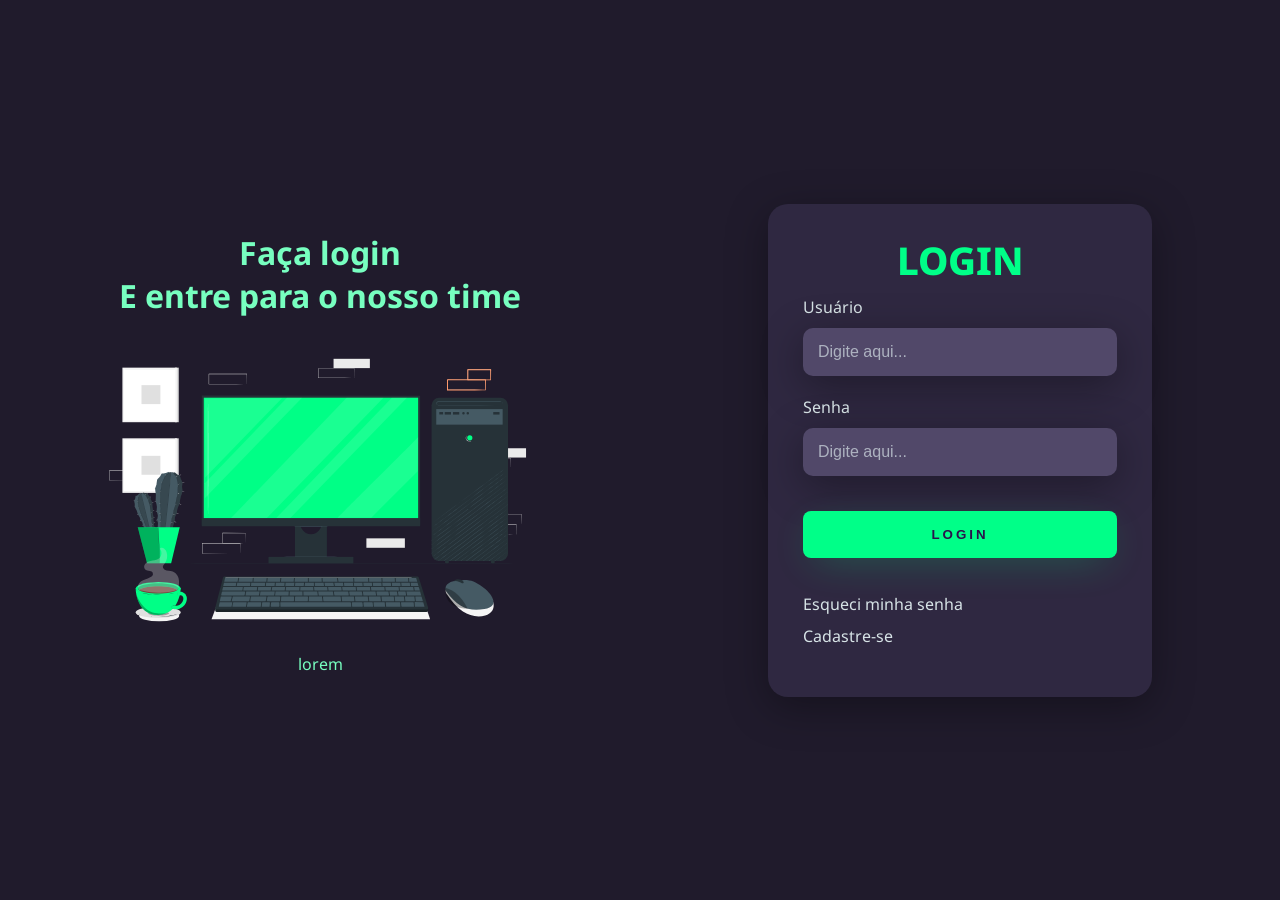
==== src/index.html @ 2d176080 "Alterações no style do projeto." ====
<!DOCTYPE html>
<html lang="en">
<head>
    <meta charset="UTF-8">
    <meta name="viewport" content="width=device-width, initial-scale=1.0">

    <link rel="stylesheet" href="styles/style.css">
    <link rel="shortcut icon" href="images/icons8-login-arredondado-à-direita-16.png">

    <title>Checkout | Faça seu login</title>
</head>
<body>
    <div class="main-login">
        <div class="left-login">
            <h1>Faça login<br>E entre para o nosso time</h1>
            <img src="images/computer.svg" class="left-login-image" alt="Computer Animation">
            
            <p class="lorem">lorem</p>
        </div>

        <div class="right-login">
            <div class="card-login">
                <h1>LOGIN</h1>

                <div class="textfield">
                    <label for="usuario">Usuário</label>
                    <input type="text" name="usuario" placeholder="Digite aqui...">
                </div>

                <div class="textfield">
                    <label for="senha">Senha</label>
                    <input type="password" name="senha" placeholder="Digite aqui...">
                </div>

                <button class="btn-login" >Login</button>

                <div class="textfield">
                    <label for="">Esqueci minha senha</label>
                    <label for="">Cadastre-se</label>
                </div>
            </div>
        </div>
    </div>
</body>
</html>
---- src/styles/style.css ----
@import url('https://fonts.googleapis.com/css2?family=Noto+Sans:wght@100&display=swap');
@import url('https://fonts.googleapis.com/css2?family=Noto+Sans:wght@100;700&display=swap');

body {
    margin: 0;
    font-family: 'Noto Sans', sans-serif;
}

body * {
    box-sizing: border-box;
}

.main-login {
    width: 100vw;
    height: 100vh;
    background: #201b2c;
    display: flex;
    justify-content: center;
    align-items: center;
}

.left-login {
    width: 50vw;
    height: 100vh;
    display: flex;
    justify-content: center;
    align-items: center;
    flex-direction: column;
}

.left-login > h1 {
    text-align: center;
    color: #77ffc0;
}

.left-login > p {
    text-align: center;
    color: #77ffc0;
}

.right-login {
    width: 50vw;
    height: 100vh;
    display: flex;
    justify-content: center;
    align-items: center;
}

.card-login {
    width: 60%;
    display: flex;
    justify-content: center;
    align-items: center;
    flex-direction: column;
    padding: 30px 35px;
    background: #2f2841;
    border-radius: 20px;
    box-shadow: 0px 10px 40px #00000056;
}

.card-login > h1 {
    font-size: 3vw;
    color: #00ff88;
    font-weight: 800;
    margin: 0;
}

.left-login-image {
    width: 35vw;
}

.textfield {
    width: 100%;
    display: flex;
    flex-direction: column;
    align-items: flex-start;
    justify-content: center;
    margin: 10px 0px;
}

.textfield > input {
    width: 100%;
    border: none;
    border-radius: 10px;
    padding: 15px;
    background: #514869;
    color: #f0ffffde;
    font-size: 12pt;
    box-shadow: 0px 10px 40px #00000056;
    outline: none;
    box-sizing: border-box;
}

.textfield > label {
    color: #f0ffffde;
    margin-bottom: 10px;
}

.textfield > input::placeholder {
    color: #f0ffff94;
}

.btn-login {
    width: 100%;
    padding: 16px 0px;
    margin: 25px;
    border: none;
    border-radius: 8px;
    outline: none;
    text-transform: uppercase;
    font-weight: 800;
    letter-spacing: 3px;
    color: #2b134b;
    background: #00ff88;
    cursor: pointer;
    box-shadow: 0px 10px 40px -12px #00ff8052;
}

@media only screen and (max-width: 950px) {
    .card-login {
        width: 85%;
    }
}

@media only screen and (max-width: 600px) {
    .main-login {
        flex-direction: column;
    }

    .left-login > h1 {
        display: none;
    }

    .left-login {
        width: 100%;
        height: auto;
    }

    .right-login {
        width: 100%;
        height: auto;
    }

    .left-login-image {
        width: 50vw;
    }

    .card-login {
        width: 90%;
    }
}
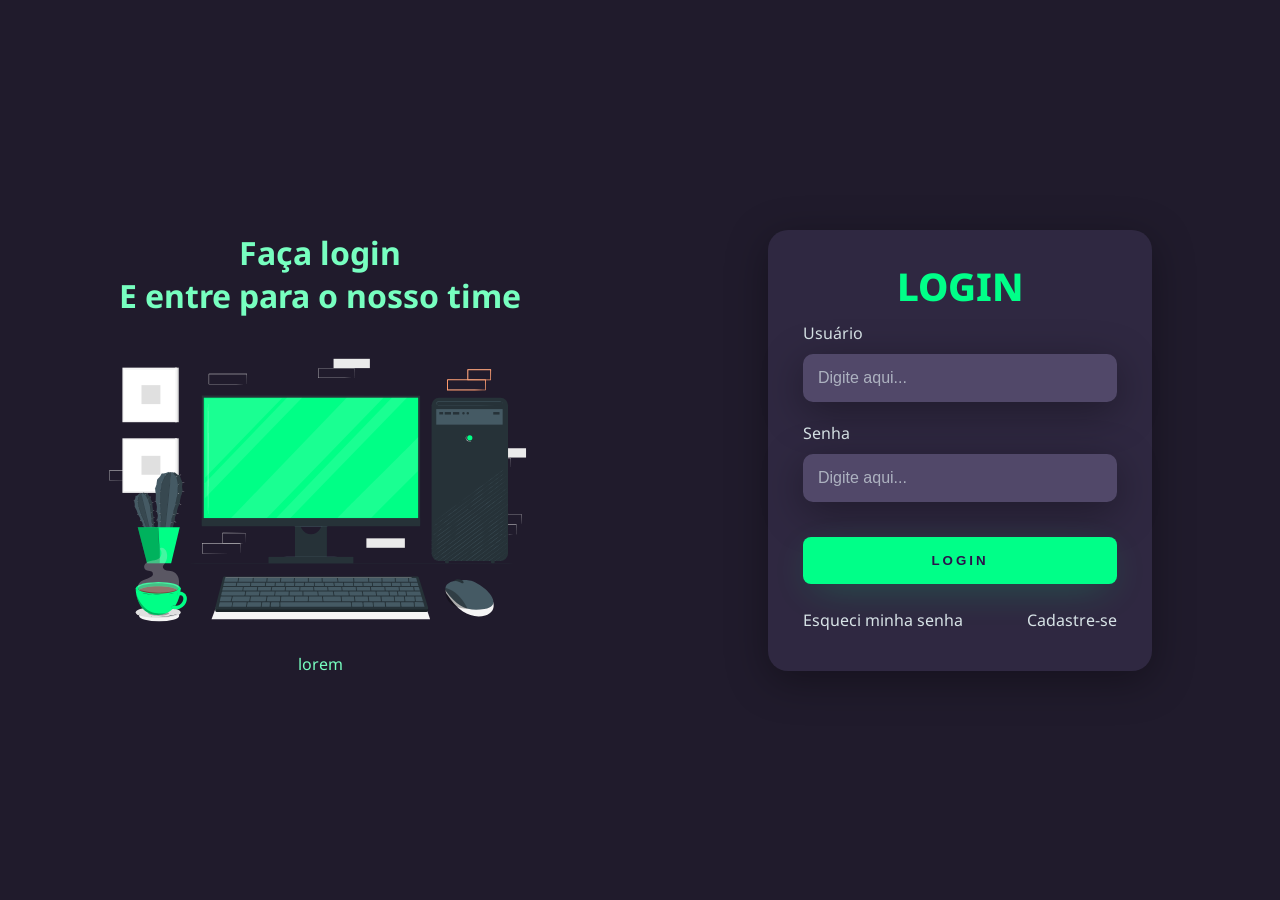
==== commit 1468fe54: "Mudanças de estilização e composição HTML." ====
--- a/src/index.html
+++ b/src/index.html
@@ -15,7 +15,7 @@
             <h1>Faça login<br>E entre para o nosso time</h1>
             <img src="images/computer.svg" class="left-login-image" alt="Computer Animation">
             
-            <p class="lorem">lorem</p>
+            <p>lorem</p>
         </div>
 
         <div class="right-login">
@@ -34,9 +34,9 @@
 
                 <button class="btn-login" >Login</button>
 
-                <div class="textfield">
-                    <label for="">Esqueci minha senha</label>
-                    <label for="">Cadastre-se</label>
+                <div class="opc">
+                    <a href="" class="botton">Esqueci minha senha</a>
+                    <a href="" class="botton">Cadastre-se</a>
                 </div>
             </div>
         </div>
--- a/src/styles/style.css
+++ b/src/styles/style.css
@@ -91,9 +91,25 @@
     box-sizing: border-box;
 }
 
-.textfield > label {
+.textfield > label, .botton {
     color: #f0ffffde;
     margin-bottom: 10px;
+}
+
+.opc {
+    display: flex;
+    flex-direction: row;
+    flex-wrap: wrap;
+    justify-content: space-between;
+    width: 100%;
+}
+
+.opc > .botton {
+    text-decoration: none;
+}
+
+.botton:active {
+    color: #f0ffffa6;
 }
 
 .textfield > input::placeholder {
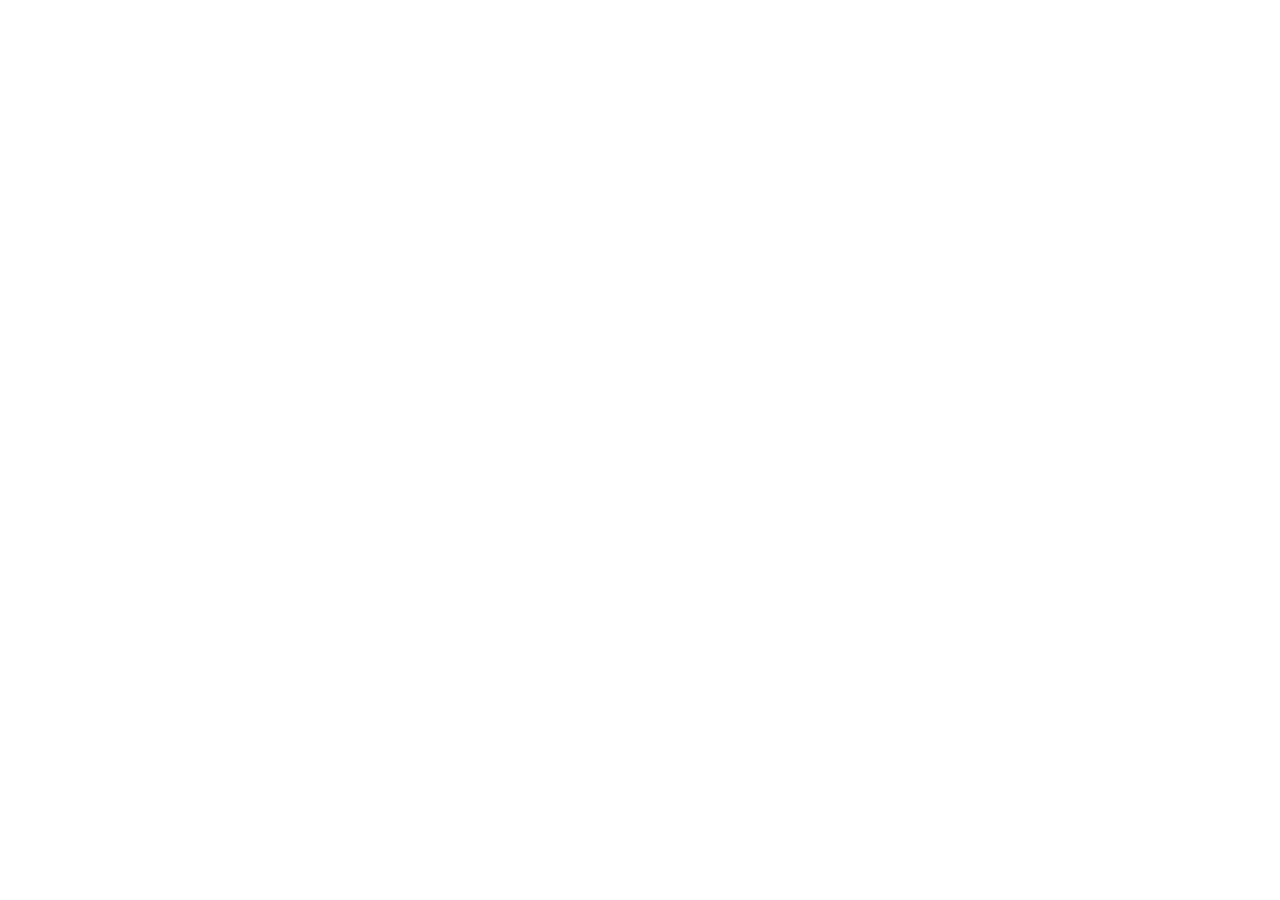
==== commit 81c66d12: "Inicio da elaboração da página inicial do projeto de  empresa 'Acantara'" ====
--- a/src/index.html
+++ b/src/index.html
@@ -4,42 +4,11 @@
     <meta charset="UTF-8">
     <meta name="viewport" content="width=device-width, initial-scale=1.0">
 
-    <link rel="stylesheet" href="styles/style.css">
+    <link rel="stylesheet" href="styles/index.css">
     <link rel="shortcut icon" href="images/icons8-login-arredondado-à-direita-16.png">
 
-    <title>Checkout | Faça seu login</title>
+    <title>Acantara | Inicial</title>
 </head>
 <body>
-    <div class="main-login">
-        <div class="left-login">
-            <h1>Faça login<br>E entre para o nosso time</h1>
-            <img src="images/computer.svg" class="left-login-image" alt="Computer Animation">
-            
-            <p>lorem</p>
-        </div>
-
-        <div class="right-login">
-            <div class="card-login">
-                <h1>LOGIN</h1>
-
-                <div class="textfield">
-                    <label for="usuario">Usuário</label>
-                    <input type="text" name="usuario" placeholder="Digite aqui...">
-                </div>
-
-                <div class="textfield">
-                    <label for="senha">Senha</label>
-                    <input type="password" name="senha" placeholder="Digite aqui...">
-                </div>
-
-                <button class="btn-login" >Login</button>
-
-                <div class="opc">
-                    <a href="" class="botton">Esqueci minha senha</a>
-                    <a href="" class="botton">Cadastre-se</a>
-                </div>
-            </div>
-        </div>
-    </div>
 </body>
 </html>
--- a/src/styles/index.css
+++ b/src/styles/index.css
@@ -0,0 +1,11 @@
+@import url('https://fonts.googleapis.com/css2?family=Noto+Sans:wght@100&display=swap');
+@import url('https://fonts.googleapis.com/css2?family=Noto+Sans:wght@100;700&display=swap');
+
+body {
+    margin: 0;
+    font-family: 'Noto Sans', sans-serif;
+}
+
+body * {
+    box-sizing: border-box;
+}
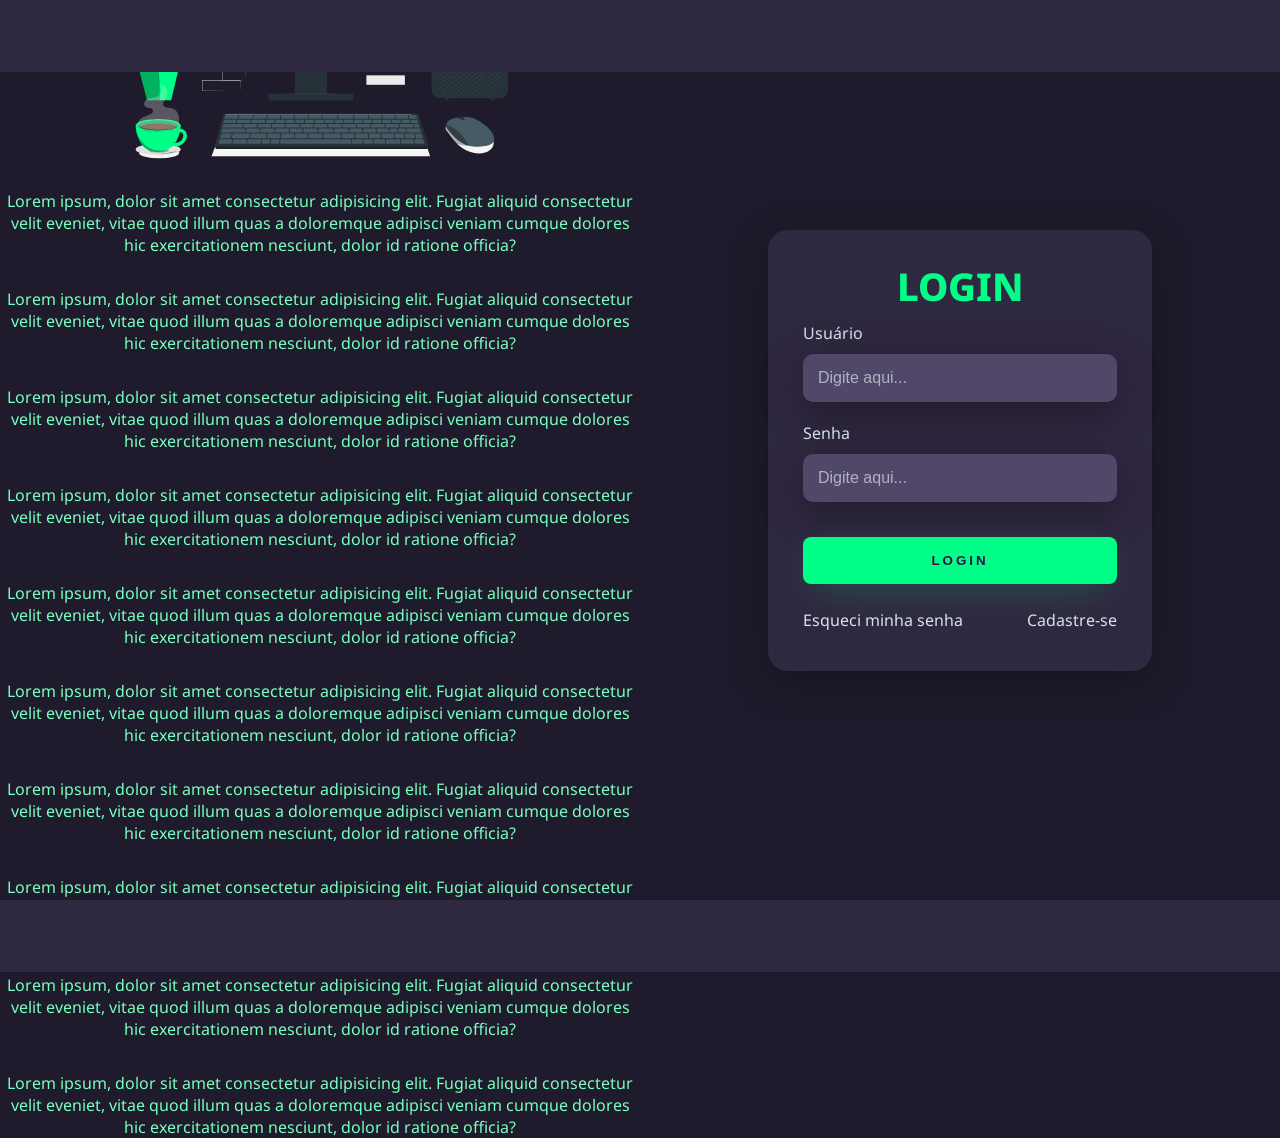
==== commit e058bceb: "Alterações de estilizações da página inicial." ====
--- a/src/index.html
+++ b/src/index.html
@@ -7,8 +7,52 @@
     <link rel="stylesheet" href="styles/index.css">
     <link rel="shortcut icon" href="images/icons8-login-arredondado-à-direita-16.png">
 
-    <title>Acantara | Inicial</title>
+    <title>Checkout | Faça seu login</title>
 </head>
 <body>
+    <div class="menu"></div>
+    
+    <div class="main">
+        <div class="left-screen">
+            <h1>Faça login<br>E entre para o nosso time</h1>
+            <img src="images/computer.svg" class="left-login-image" alt="Computer Animation">
+            
+            <p>Lorem ipsum, dolor sit amet consectetur adipisicing elit. Fugiat aliquid consectetur velit eveniet, vitae quod illum quas a doloremque adipisci veniam cumque dolores hic exercitationem nesciunt, dolor id ratione officia?</p>
+            <p>Lorem ipsum, dolor sit amet consectetur adipisicing elit. Fugiat aliquid consectetur velit eveniet, vitae quod illum quas a doloremque adipisci veniam cumque dolores hic exercitationem nesciunt, dolor id ratione officia?</p>
+            <p>Lorem ipsum, dolor sit amet consectetur adipisicing elit. Fugiat aliquid consectetur velit eveniet, vitae quod illum quas a doloremque adipisci veniam cumque dolores hic exercitationem nesciunt, dolor id ratione officia?</p>
+            <p>Lorem ipsum, dolor sit amet consectetur adipisicing elit. Fugiat aliquid consectetur velit eveniet, vitae quod illum quas a doloremque adipisci veniam cumque dolores hic exercitationem nesciunt, dolor id ratione officia?</p>
+            <p>Lorem ipsum, dolor sit amet consectetur adipisicing elit. Fugiat aliquid consectetur velit eveniet, vitae quod illum quas a doloremque adipisci veniam cumque dolores hic exercitationem nesciunt, dolor id ratione officia?</p>
+            <p>Lorem ipsum, dolor sit amet consectetur adipisicing elit. Fugiat aliquid consectetur velit eveniet, vitae quod illum quas a doloremque adipisci veniam cumque dolores hic exercitationem nesciunt, dolor id ratione officia?</p>
+            <p>Lorem ipsum, dolor sit amet consectetur adipisicing elit. Fugiat aliquid consectetur velit eveniet, vitae quod illum quas a doloremque adipisci veniam cumque dolores hic exercitationem nesciunt, dolor id ratione officia?</p>
+            <p>Lorem ipsum, dolor sit amet consectetur adipisicing elit. Fugiat aliquid consectetur velit eveniet, vitae quod illum quas a doloremque adipisci veniam cumque dolores hic exercitationem nesciunt, dolor id ratione officia?</p>
+            <p>Lorem ipsum, dolor sit amet consectetur adipisicing elit. Fugiat aliquid consectetur velit eveniet, vitae quod illum quas a doloremque adipisci veniam cumque dolores hic exercitationem nesciunt, dolor id ratione officia?</p>
+            <p>Lorem ipsum, dolor sit amet consectetur adipisicing elit. Fugiat aliquid consectetur velit eveniet, vitae quod illum quas a doloremque adipisci veniam cumque dolores hic exercitationem nesciunt, dolor id ratione officia?</p>
+        </div>
+
+        <div class="right-screen">
+            <div class="card-login">
+                <h1>LOGIN</h1>
+
+                <div class="textfield">
+                    <label for="usuario">Usuário</label>
+                    <input type="text" name="usuario" placeholder="Digite aqui...">
+                </div>
+
+                <div class="textfield">
+                    <label for="senha">Senha</label>
+                    <input type="password" name="senha" placeholder="Digite aqui...">
+                </div>
+
+                <button class="btn-login">Login</button>
+                
+                <div class="opc">
+                    <a href="" class="botton">Esqueci minha senha</a>
+                    <a href="" class="botton">Cadastre-se</a>
+                </div>
+            </div>
+        </div>
+    </div>
+
+    <div class="footer"></div>
 </body>
 </html>
--- a/src/styles/index.css
+++ b/src/styles/index.css
@@ -4,8 +4,178 @@
 body {
     margin: 0;
     font-family: 'Noto Sans', sans-serif;
+    background: #201b2c;
 }
 
 body * {
     box-sizing: border-box;
+}
+
+.main {
+    width: 100vw;
+    height: 100vh;
+    display: flex;
+    justify-content: center;
+    align-items: center;
+}
+
+.menu {
+    width: 100%;
+    height: 8vh;
+    position: fixed;
+    background: #2f2841;
+}
+
+.footer {
+    width: 100%;
+    height: 8vh;
+    position: fixed;
+    background: #2f2841;
+}
+
+.left-screen {
+    width: 50vw;
+    height: 100vh;
+    display: flex;
+    justify-content: center;
+    align-items: center;
+    flex-direction: column;
+}
+
+.left-screen > h1 {
+    text-align: center;
+    color: #77ffc0;
+}
+
+.left-screen > p {
+    text-align: center;
+    color: #77ffc0;
+}
+
+.right-screen {
+    width: 50vw;
+    height: 100vh;
+    display: flex;
+    justify-content: center;
+    align-items: center;
+}
+
+.card-login {
+    width: 60%;
+    display: flex;
+    justify-content: center;
+    align-items: center;
+    flex-direction: column;
+    padding: 30px 35px;
+    background: #2f2841;
+    border-radius: 20px;
+    box-shadow: 0px 10px 40px #00000056;
+}
+
+.card-login > h1 {
+    font-size: 3vw;
+    color: #00ff88;
+    font-weight: 800;
+    margin: 0;
+}
+
+.left-login-image {
+    width: 35vw;
+}
+
+.textfield {
+    width: 100%;
+    display: flex;
+    flex-direction: column;
+    align-items: flex-start;
+    justify-content: center;
+    margin: 10px 0px;
+}
+
+.textfield > input {
+    width: 100%;
+    border: none;
+    border-radius: 10px;
+    padding: 15px;
+    background: #514869;
+    color: #f0ffffde;
+    font-size: 12pt;
+    box-shadow: 0px 10px 40px #00000056;
+    outline: none;
+    box-sizing: border-box;
+}
+
+.textfield > label, .botton {
+    color: #f0ffffde;
+    margin-bottom: 10px;
+}
+
+.opc {
+    display: flex;
+    flex-direction: row;
+    flex-wrap: wrap;
+    justify-content: space-between;
+    width: 100%;
+}
+
+.opc > .botton {
+    text-decoration: none;
+}
+
+.botton:active {
+    color: #f0ffffa6;
+}
+
+.textfield > input::placeholder {
+    color: #f0ffff94;
+}
+
+.btn-login {
+    width: 100%;
+    padding: 16px 0px;
+    margin: 25px;
+    border: none;
+    border-radius: 8px;
+    outline: none;
+    text-transform: uppercase;
+    font-weight: 800;
+    letter-spacing: 3px;
+    color: #2b134b;
+    background: #00ff88;
+    cursor: pointer;
+    box-shadow: 0px 10px 40px -12px #00ff8052;
+}
+
+@media only screen and (max-width: 950px) {
+    .card-login {
+        width: 85%;
+    }
+}
+
+@media only screen and (max-width: 600px) {
+    .main {
+        flex-direction: column;
+    }
+
+    .left-screen > h1 {
+        display: none;
+    }
+
+    .left-screen {
+        width: 100%;
+        height: auto;
+    }
+
+    .right-screen {
+        width: 100%;
+        height: auto;
+    }
+
+    .left-login-image {
+        width: 50vw;
+    }
+
+    .card-login {
+        width: 90%;
+    }
 }
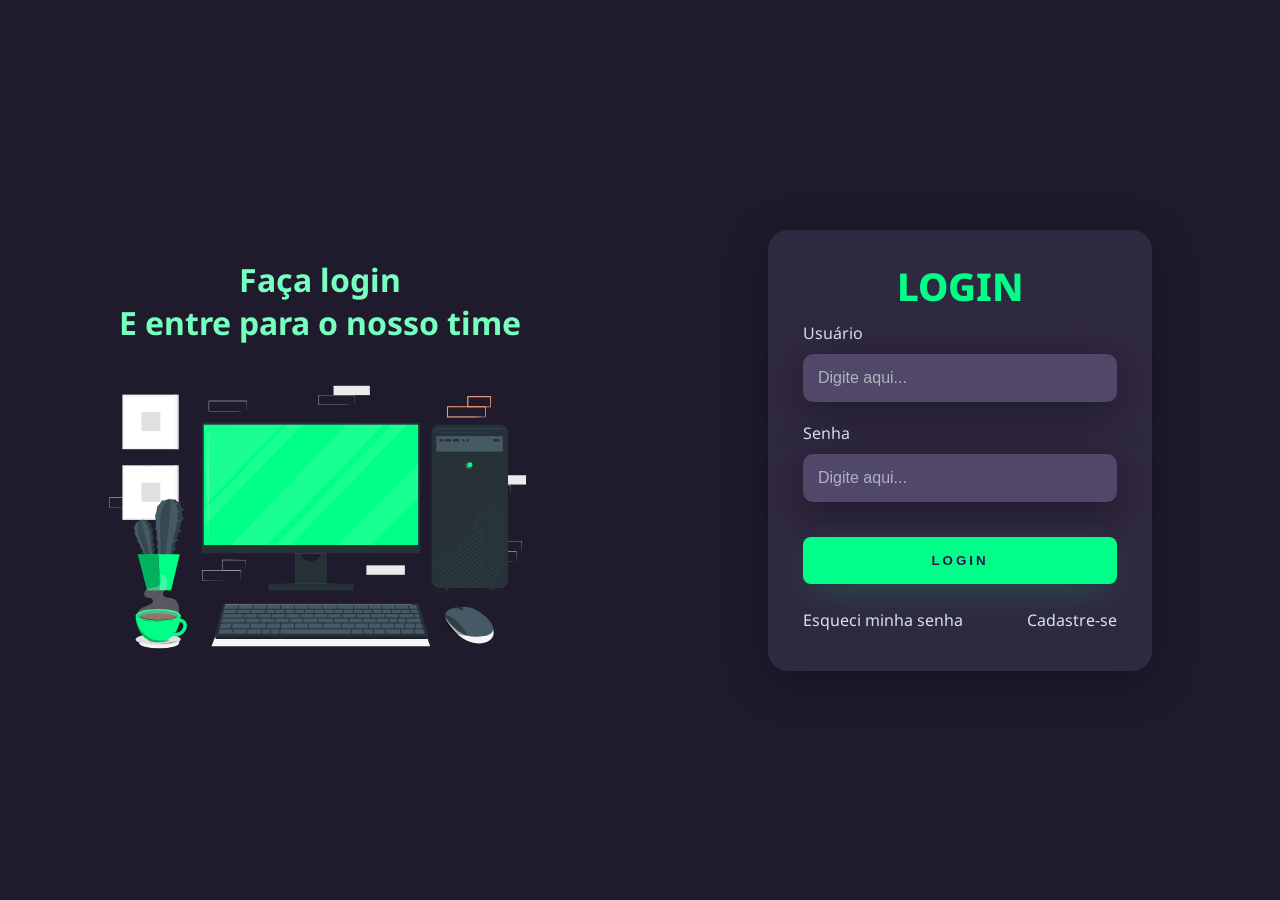
==== commit cb839032: "Modificações nas estilizações do projeto." ====
--- a/src/index.html
+++ b/src/index.html
@@ -9,24 +9,11 @@
 
     <title>Checkout | Faça seu login</title>
 </head>
-<body>
-    <div class="menu"></div>
-    
+<body>    
     <div class="main">
         <div class="left-screen">
             <h1>Faça login<br>E entre para o nosso time</h1>
             <img src="images/computer.svg" class="left-login-image" alt="Computer Animation">
-            
-            <p>Lorem ipsum, dolor sit amet consectetur adipisicing elit. Fugiat aliquid consectetur velit eveniet, vitae quod illum quas a doloremque adipisci veniam cumque dolores hic exercitationem nesciunt, dolor id ratione officia?</p>
-            <p>Lorem ipsum, dolor sit amet consectetur adipisicing elit. Fugiat aliquid consectetur velit eveniet, vitae quod illum quas a doloremque adipisci veniam cumque dolores hic exercitationem nesciunt, dolor id ratione officia?</p>
-            <p>Lorem ipsum, dolor sit amet consectetur adipisicing elit. Fugiat aliquid consectetur velit eveniet, vitae quod illum quas a doloremque adipisci veniam cumque dolores hic exercitationem nesciunt, dolor id ratione officia?</p>
-            <p>Lorem ipsum, dolor sit amet consectetur adipisicing elit. Fugiat aliquid consectetur velit eveniet, vitae quod illum quas a doloremque adipisci veniam cumque dolores hic exercitationem nesciunt, dolor id ratione officia?</p>
-            <p>Lorem ipsum, dolor sit amet consectetur adipisicing elit. Fugiat aliquid consectetur velit eveniet, vitae quod illum quas a doloremque adipisci veniam cumque dolores hic exercitationem nesciunt, dolor id ratione officia?</p>
-            <p>Lorem ipsum, dolor sit amet consectetur adipisicing elit. Fugiat aliquid consectetur velit eveniet, vitae quod illum quas a doloremque adipisci veniam cumque dolores hic exercitationem nesciunt, dolor id ratione officia?</p>
-            <p>Lorem ipsum, dolor sit amet consectetur adipisicing elit. Fugiat aliquid consectetur velit eveniet, vitae quod illum quas a doloremque adipisci veniam cumque dolores hic exercitationem nesciunt, dolor id ratione officia?</p>
-            <p>Lorem ipsum, dolor sit amet consectetur adipisicing elit. Fugiat aliquid consectetur velit eveniet, vitae quod illum quas a doloremque adipisci veniam cumque dolores hic exercitationem nesciunt, dolor id ratione officia?</p>
-            <p>Lorem ipsum, dolor sit amet consectetur adipisicing elit. Fugiat aliquid consectetur velit eveniet, vitae quod illum quas a doloremque adipisci veniam cumque dolores hic exercitationem nesciunt, dolor id ratione officia?</p>
-            <p>Lorem ipsum, dolor sit amet consectetur adipisicing elit. Fugiat aliquid consectetur velit eveniet, vitae quod illum quas a doloremque adipisci veniam cumque dolores hic exercitationem nesciunt, dolor id ratione officia?</p>
         </div>
 
         <div class="right-screen">
@@ -52,7 +39,5 @@
             </div>
         </div>
     </div>
-
-    <div class="footer"></div>
 </body>
 </html>
--- a/src/styles/index.css
+++ b/src/styles/index.css
@@ -37,9 +37,9 @@
     width: 50vw;
     height: 100vh;
     display: flex;
-    justify-content: center;
     align-items: center;
     flex-direction: column;
+    justify-content: center;
 }
 
 .left-screen > h1 {
